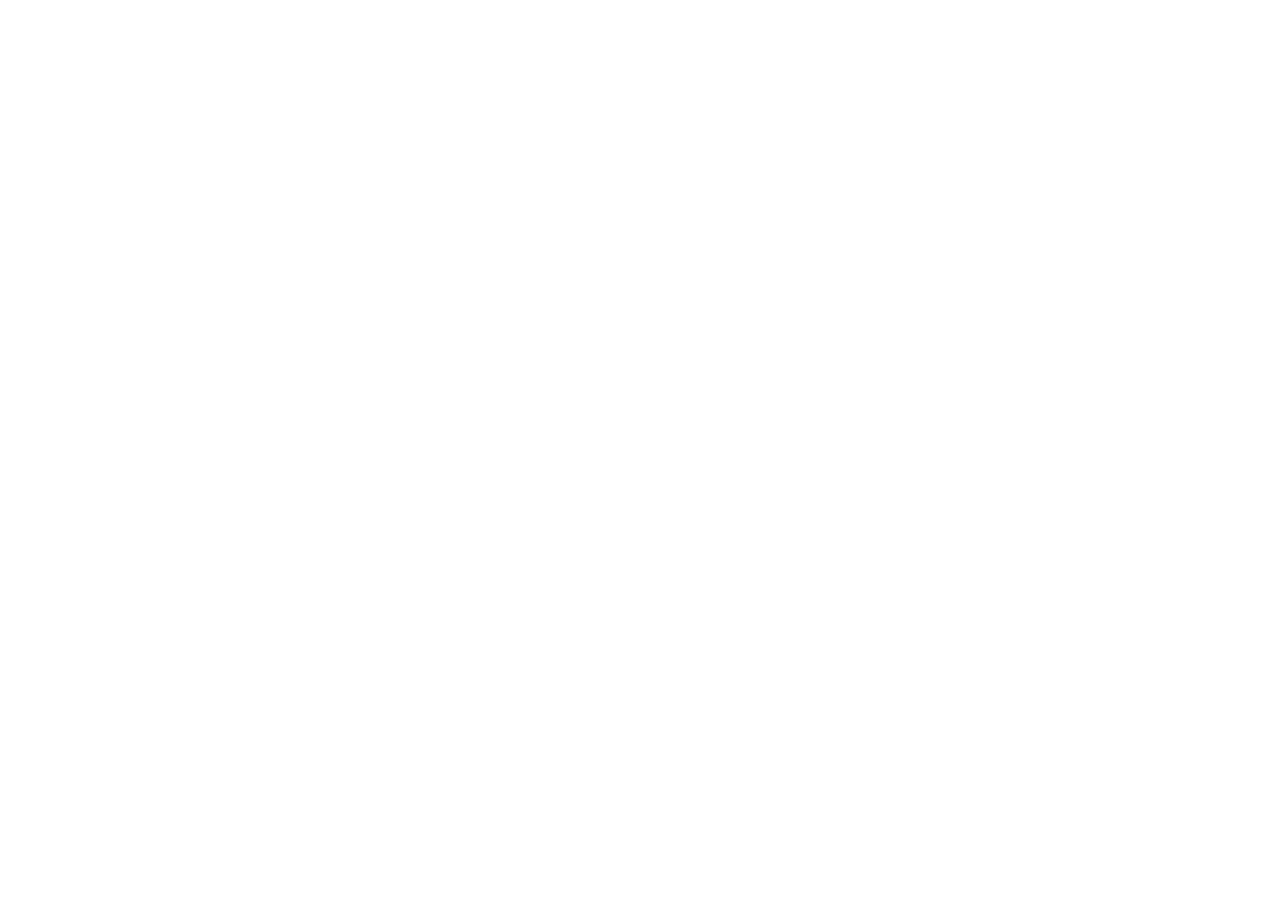
==== search.html @ 6ef45f2a "add notes, skeleton for other pages" ====
<html>
  <head>
  	<!-- copy pasta this stuff from index -->
    <title>Reddit</title>

    <link rel="stylesheet" type="text/css" href="reddit.css">

    <!-- google fonts -->
    <link href='http://fonts.googleapis.com/css?family=Montserrat' rel='stylesheet' type='text/css'>
    <link href='http://fonts.googleapis.com/css?family=Merriweather' rel='stylesheet' type='text/css'>
  </head>
<body>
</body>
</html>
---- reddit.css ----
/* default styles */
body {
	font-family: 'Merriweather', serif;
	margin: 0;
	height: 100%; /* to allow entire screen divs, idk if we need tho */
	font-size: 12px;
}


/* header styling */
#header {
	font-family: 'Montserrat', sans-serif;
	font-size: 24px;
}

#nameplate {
	/* the word REDDIT */
}
#subhead {
	/* the words explore connect laugh */
}
#iconbar {
	/* wrapper for icons */
}


/* body styling */
#content {
	
}
.center {
	margin: 0 auto;
	width: 80%;
}

/* 8 col layout */
.row {

}
.col {
	display: inline-block;
}
.span1 {

}
.span2 {

}
.span3 {

}
/* content holders */
.full {

}
.half {

}

/* upvote/downvote wrapper */
.votewrap {
	/* clickthrough this baby - is this inherited? */
	pointer-events: none;
}
.upvote {
	/* wraps upvote icon */
}
.downvote {
	/* wraps downvote icon */
}
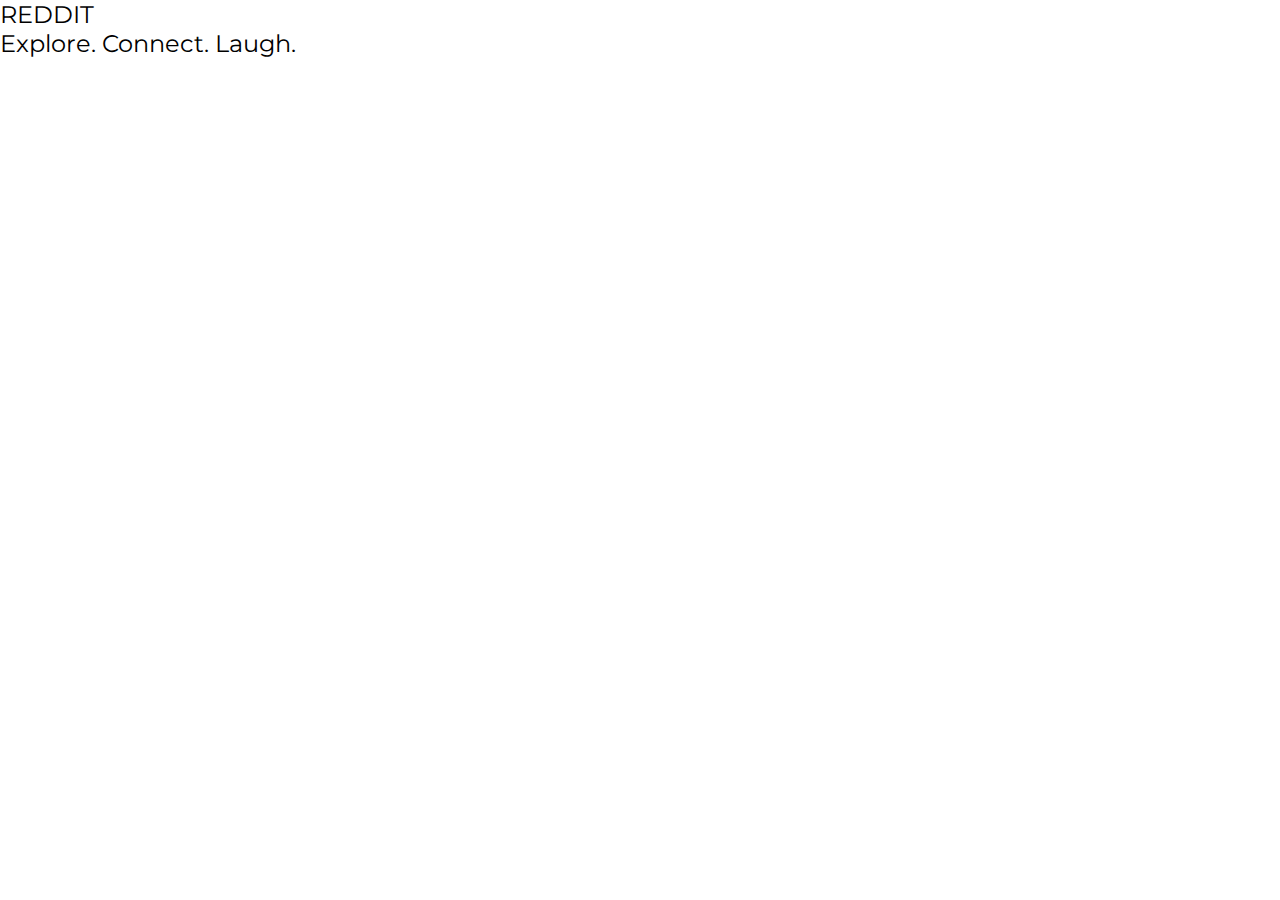
==== commit 2fc2902d: "fleshed out skeletons in prep for work" ====
--- a/search.html
+++ b/search.html
@@ -4,11 +4,22 @@
     <title>Reddit</title>
 
     <link rel="stylesheet" type="text/css" href="reddit.css">
+    <link rel="stylesheet" type="text/css" href="search.css">
 
     <!-- google fonts -->
     <link href='http://fonts.googleapis.com/css?family=Montserrat' rel='stylesheet' type='text/css'>
     <link href='http://fonts.googleapis.com/css?family=Merriweather' rel='stylesheet' type='text/css'>
   </head>
 <body>
+  <!-- copypasta the finished header here later -->
+  <div id="header">
+    <div id="nameplate">REDDIT</div>
+    <div id="subhead">Explore. Connect. Laugh.</div>
+    <div id="iconbar"></div>
+  </div>
+
+  <div id="content">
+    <!-- put stuff here! -->
+  </div>
 </body>
 </html>--- a/reddit.css
+++ b/reddit.css
@@ -1,3 +1,5 @@
+/* common css for site */
+
 /* default styles */
 body {
 	font-family: 'Merriweather', serif;
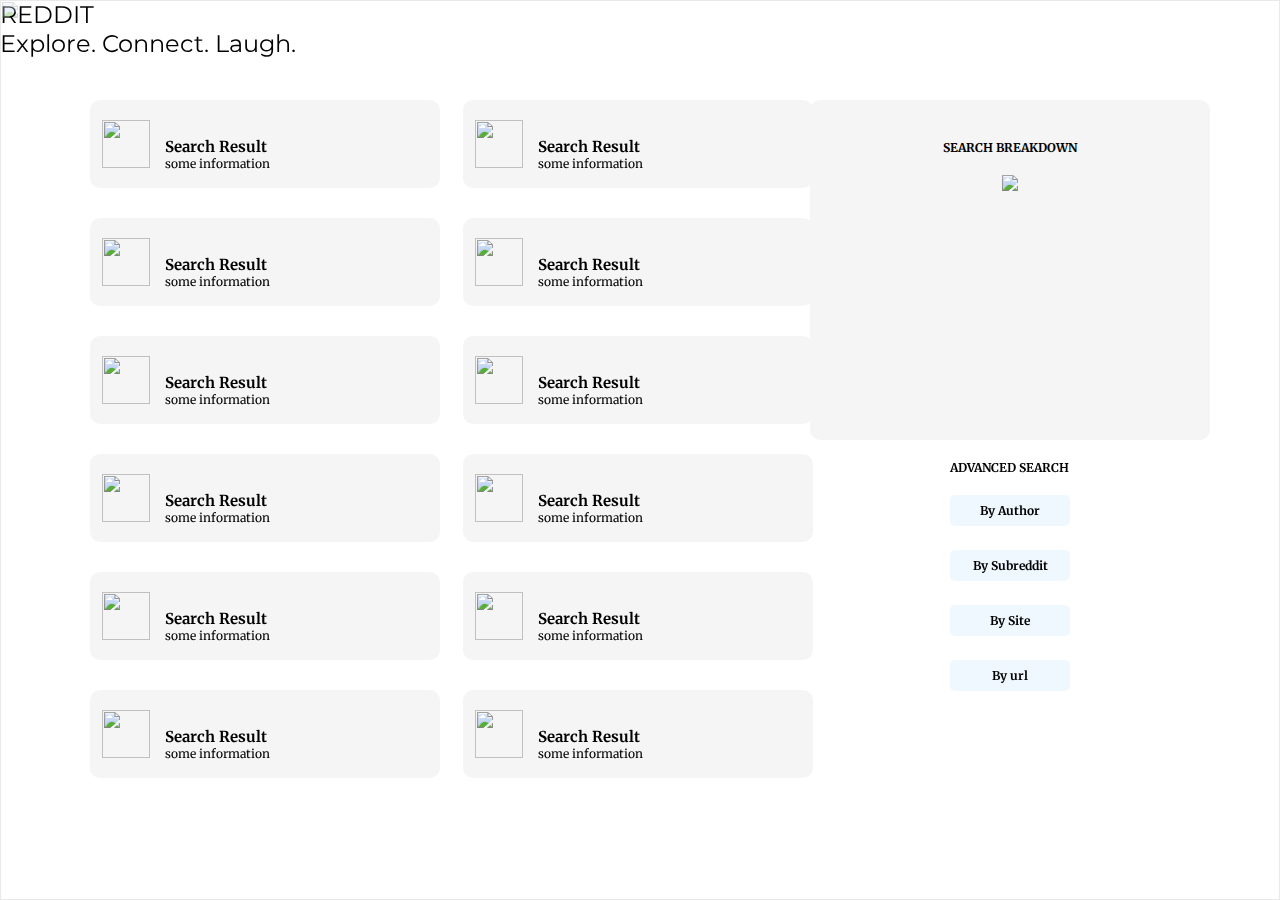
==== commit 466fe094: "added Jessica's part" ====
--- a/search.html
+++ b/search.html
@@ -18,8 +18,216 @@
     <div id="iconbar"></div>
   </div>
 
-  <div id="content">
+  <div id='content'>
+    <img src='background image.jpg'>
+    <div id='search-result-container'>
+
+
+      <!-- Search Result List -->
+      <div class = 'search-result-item'>
+        <div class='search-image-container'>
+          <img class = 'search-image' src='reddit search button.png'>
+        </div>
+        <div class='info-container'>
+          <div class='search-title'>
+            Search Result
+          </div>
+          <div class='search-info'>
+            some information
+          </div>
+        </div>
+      </div>
+
+      <div class = 'search-result-item'>
+        <div class='search-image-container'>
+          <img class = 'search-image' src='reddit search button.png'>
+        </div>
+        <div class='info-container'>
+          <div class='search-title'>
+            Search Result
+          </div>
+          <div class='search-info'>
+            some information
+          </div>
+        </div>
+      </div>
+
+      <div class = 'search-result-item'>
+        <div class='search-image-container'>
+          <img class = 'search-image' src='reddit search button.png'>
+        </div>
+        <div class='info-container'>
+          <div class='search-title'>
+            Search Result
+          </div>
+          <div class='search-info'>
+            some information
+          </div>
+        </div>
+      </div>
+
+      <div class = 'search-result-item'>
+        <div class='search-image-container'>
+          <img class = 'search-image' src='reddit search button.png'>
+        </div>
+        <div class='info-container'>
+          <div class='search-title'>
+            Search Result
+          </div>
+          <div class='search-info'>
+            some information
+          </div>
+        </div>
+      </div>
+
+      <div class = 'search-result-item'>
+        <div class='search-image-container'>
+          <img class = 'search-image' src='reddit search button.png'>
+        </div>
+        <div class='info-container'>
+          <div class='search-title'>
+            Search Result
+          </div>
+          <div class='search-info'>
+            some information
+          </div>
+        </div>
+      </div>
+
+      <div class = 'search-result-item'>
+        <div class='search-image-container'>
+          <img class = 'search-image' src='reddit search button.png'>
+        </div>
+        <div class='info-container'>
+          <div class='search-title'>
+            Search Result
+          </div>
+          <div class='search-info'>
+            some information
+          </div>
+        </div>
+      </div>
+
+      <div class = 'search-result-item'>
+        <div class='search-image-container'>
+          <img class = 'search-image' src='reddit search button.png'>
+        </div>
+        <div class='info-container'>
+          <div class='search-title'>
+            Search Result
+          </div>
+          <div class='search-info'>
+            some information
+          </div>
+        </div>
+      </div>
+
+      <div class = 'search-result-item'>
+        <div class='search-image-container'>
+          <img class = 'search-image' src='reddit search button.png'>
+        </div>
+        <div class='info-container'>
+          <div class='search-title'>
+            Search Result
+          </div>
+          <div class='search-info'>
+            some information
+          </div>
+        </div>
+      </div>
+
+      <div class = 'search-result-item'>
+        <div class='search-image-container'>
+          <img class = 'search-image' src='reddit search button.png'>
+        </div>
+        <div class='info-container'>
+          <div class='search-title'>
+            Search Result
+          </div>
+          <div class='search-info'>
+            some information
+          </div>
+        </div>
+      </div>
+
+      <div class = 'search-result-item'>
+        <div class='search-image-container'>
+          <img class = 'search-image' src='reddit search button.png'>
+        </div>
+        <div class='info-container'>
+          <div class='search-title'>
+            Search Result
+          </div>
+          <div class='search-info'>
+            some information
+          </div>
+        </div>
+      </div>
+
+      <div class = 'search-result-item'>
+        <div class='search-image-container'>
+          <img class = 'search-image' src='reddit search button.png'>
+        </div>
+        <div class='info-container'>
+          <div class='search-title'>
+            Search Result
+          </div>
+          <div class='search-info'>
+            some information
+          </div>
+        </div>
+      </div>
+
+      <div class = 'search-result-item'>
+        <div class='search-image-container'>
+          <img class = 'search-image' src='reddit search button.png'>
+        </div>
+        <div class='info-container'>
+          <div class='search-title'>
+            Search Result
+          </div>
+          <div class='search-info'>
+            some information
+          </div>
+        </div>
+      </div>
+    </div>
+
+  
+
+
+
+      <!-- End of Search Result List -->
+
+    
+    <div id='search-breakdown-container'>
+      <div id='search-breakdown'>
+        SEARCH BREAKDOWN
+        <div id='piechart-container'>
+          <img src='pie_chart.png'>
+        </div>
+      </div>
+      <div id= 'advanced search'>
+        ADVANCED SEARCH
+
     <!-- put stuff here! -->
-  </div>
+        <div id= 'advanced-search-content'>
+          <div class='adv-search-option'>
+            By Author
+          </div>
+
+          <div class='adv-search-option'>
+            By Subreddit
+          </div>
+
+          <div class='adv-search-option'>
+            By Site
+          </div>
+
+          <div class='adv-search-option'>
+            By url
+          </div>
+        </div>
+      </div>
 </body>
 </html>--- a/reddit.css
+++ b/reddit.css
@@ -13,6 +13,8 @@
 #header {
 	font-family: 'Montserrat', sans-serif;
 	font-size: 24px;
+	color:;
+	position: fixed;
 }
 
 #nameplate {
@@ -28,7 +30,11 @@
 
 /* body styling */
 #content {
-	
+	width: 100%;
+	background-image: url("./i/tahoe.jpg");
+	background-attachment: fixed;
+	background-size: cover;
+	background-repeat: no-repeat;
 }
 .center {
 	margin: 0 auto;
@@ -37,32 +43,57 @@
 
 /* 8 col layout */
 .row {
-
+	width: 100%;
+	display: table;
 }
 .col {
-	display: inline-block;
+	height: 200px;
+	display: table-cell;
+	padding: 1.8%;
 }
 .span1 {
-
+	/*width: 12.5%;*/
+	width: 10%;
 }
 .span2 {
-
+	/*width: 25%;*/
+	width: 20%;
 }
 .span3 {
-
+	/*width: 37.5%;*/
+	width: 30%;
+	margin: 1%;
 }
 /* content holders */
 .full {
-
+	height: 100%;
+	background-color: #f2f2f2;
+	overflow: auto;
 }
 .half {
-
+	height: 45%;
+	background-color: #f2f2f2;
+	overflow: auto;
+}
+.span1 .top {
+	margin-bottom: 17%;
+}
+.span2 .top {
+	margin-bottom: 7.8%;
+}
+.span3 .top {
+	margin-bottom: 4.5%;
+}
+.text p {
 }
 
 /* upvote/downvote wrapper */
 .votewrap {
 	/* clickthrough this baby - is this inherited? */
 	pointer-events: none;
+	height: 100%;
+	width: 100%;
+	position: relative;
 }
 .upvote {
 	/* wraps upvote icon */
--- a/search.css
+++ b/search.css
@@ -0,0 +1,92 @@
+#search-result-container {
+    display: inline-block;
+    width: 800px;
+    position: absolute;
+    top: 100px;
+    left: 70px;
+}
+#search-breakdown-container {
+    display: inline-block;
+    width: 400px;
+    height: 491px;
+    position: absolute;
+    right: 70px;
+    top: 100px;
+}
+.search-result-item {
+    width: 350px;
+    height: 80px;
+    display: inline-block;
+    margin-left: 20px;
+    background-color: whitesmoke;
+    margin-bottom: 30px;
+    padding-top: 8px;
+
+    border-radius: 10px;
+}
+.search-image {
+    display: inline-block;
+    width: 100%;
+    height: 100%;
+}
+.search-title {
+    display: inline-block;
+    font-weight: bold;
+    font-size: 15px;
+}
+.info-container {
+    display: inline-block;
+    margin-left: 12px;
+    font-family: merriweather;
+}
+
+.adv-search-option {
+    background-color: aliceblue;
+    text-align: center;
+    font-size: 12px;
+    padding-top: 8px;
+    width: 120px;
+    padding-bottom: 8px;
+    margin-bottom: 24px;
+    border-radius: 5px;
+    font-family: merriweather;
+    cursor: pointer;
+    margin-top: 20px;
+}
+
+#content > img {
+    position: relative;
+    opacity: 0.35;
+    width: 100%;
+    height: 100%;
+}
+
+.search-image-container {
+    width: 48px;
+    height: 48px;
+    display: inline-block;
+    margin-left: 12;
+    margin-top: 12px;
+    cursor: pointer;
+}
+
+#search-breakdown {
+    font-family: merriweather;
+    font-weight: bold;
+    background: whitesmoke;
+    height: 300px;
+    padding-top: 40px;
+    text-align: center;
+    border-radius: 10px;
+}
+#piechart-container {
+    margin-top: 20px;
+    margin-bottom: 20px;
+}
+#advanced\20 search {
+    font-family: merriweather;
+    font-weight: bold;
+    margin-top: 20px;
+    padding-left: 140px;
+    background-color: smokewhite;
+}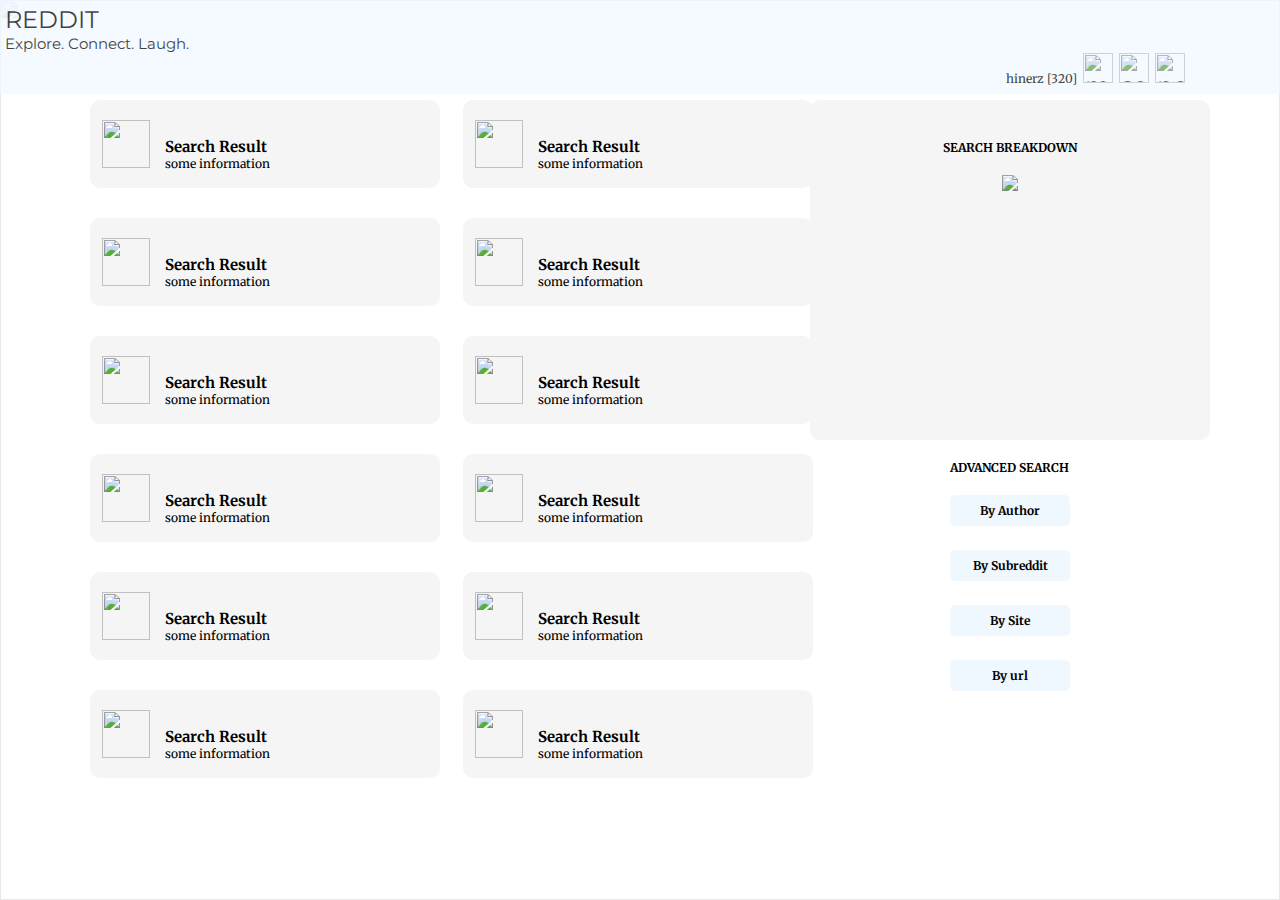
==== commit 45ca3dc4: "Done with header basically and the thread part too" ====
--- a/search.html
+++ b/search.html
@@ -12,11 +12,21 @@
   </head>
 <body>
   <!-- copypasta the finished header here later -->
-  <div id="header">
+   <div id="header">
     <div id="nameplate">REDDIT</div>
     <div id="subhead">Explore. Connect. Laugh.</div>
-    <div id="iconbar"></div>
+    
+    <div id="iconbar">
+      <div id= "userinfo"> hinerz [320] </div>
+      <div id="button"> <img src="img/icons/mail.png" alt="mail" width="30" height="30"> </div>
+      <div id="button"> <img src="img/icons/search.png" alt="search" width="30" height="30"> </div>
+      <div id="button"> <img src="img/icons/pencil.png" alt="post" width="30" height="30"> </div>
+    </div>
+
+    <div id= "subreddit">
+     </div>
   </div>
+
 
   <div id='content'>
     <img src='background image.jpg'>
--- a/reddit.css
+++ b/reddit.css
@@ -13,18 +13,37 @@
 #header {
 	font-family: 'Montserrat', sans-serif;
 	font-size: 24px;
-	color:;
+	background-color: aliceblue;
+	opacity:0.75;
 	position: fixed;
+	display:inline-block;
+	width:100%;
+	padding:5px;
+	z-index:99;
 }
 
 #nameplate {
 	/* the word REDDIT */
 }
 #subhead {
+	font-size:15px;
 	/* the words explore connect laugh */
+}
+#userinfo {
+	font-family: 'Merriweather', serif;
+	font-size:12px;
+	display:inline-block;
 }
 #iconbar {
 	/* wrapper for icons */
+	padding-right:100px;
+	float:right;
+
+}
+#button {h
+	padding-left:5px;
+	display:inline-block;
+
 }
 
 
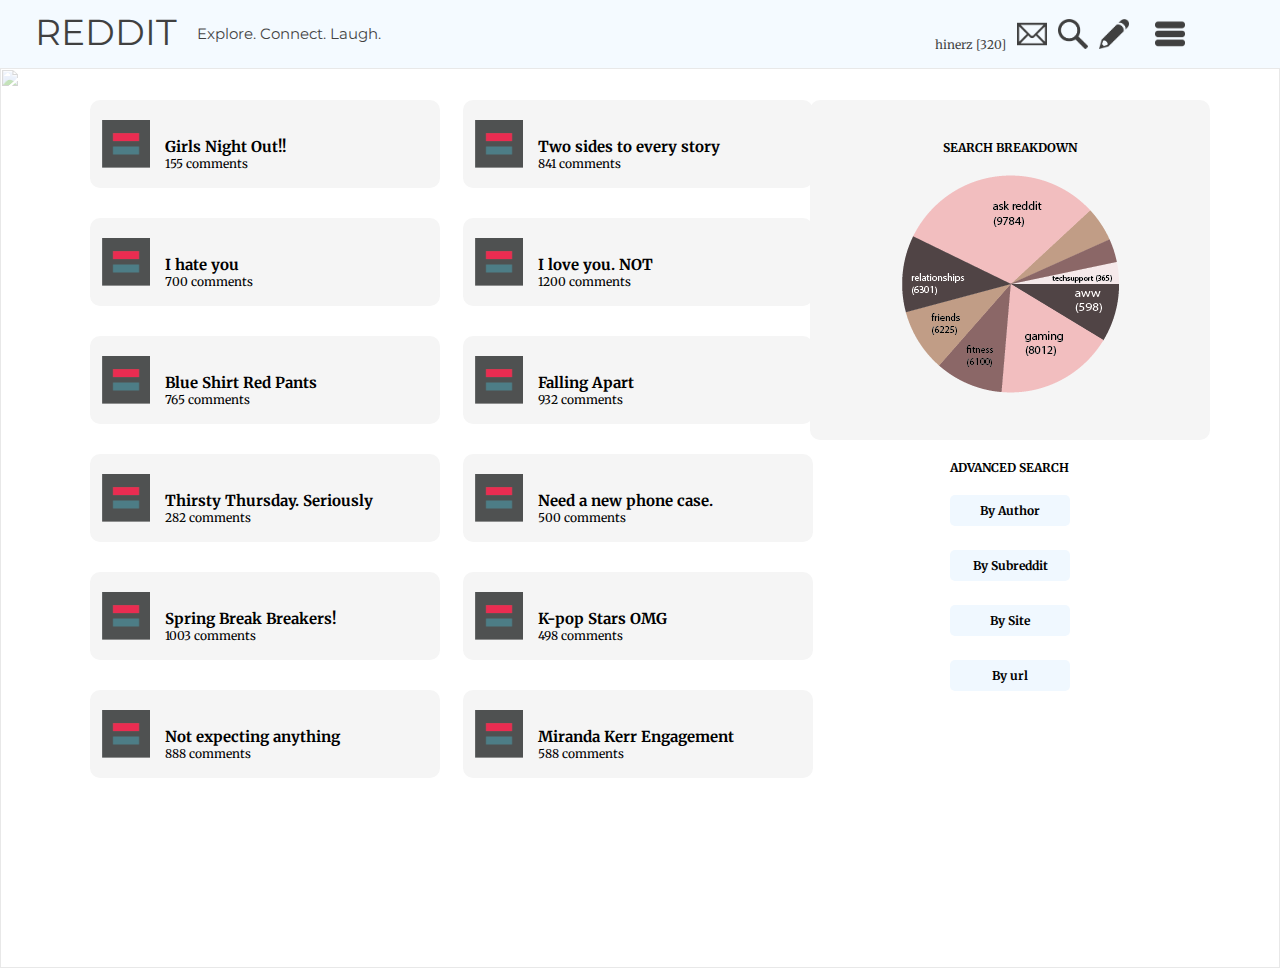
==== commit 2bdb4ce0: "done" ====
--- a/search.html
+++ b/search.html
@@ -1,7 +1,7 @@
 <html>
   <head>
   	<!-- copy pasta this stuff from index -->
-    <title>Reddit</title>
+    <title>Search Results for: Cuteness</title>
 
     <link rel="stylesheet" type="text/css" href="reddit.css">
     <link rel="stylesheet" type="text/css" href="search.css">
@@ -13,23 +13,61 @@
 <body>
   <!-- copypasta the finished header here later -->
    <div id="header">
-    <div id="nameplate">REDDIT</div>
+    <div id="nameplate"> <a href = "index.html"> REDDIT </a> </div>
     <div id="subhead">Explore. Connect. Laugh.</div>
     
     <div id="iconbar">
       <div id= "userinfo"> hinerz [320] </div>
       <div id="button"> <img src="img/icons/mail.png" alt="mail" width="30" height="30"> </div>
-      <div id="button"> <img src="img/icons/search.png" alt="search" width="30" height="30"> </div>
+      <div id="search-button"> <img src="img/icons/search.png" alt="search" width="30" height="30">
+        
+        
+        <div id = "search-form">
+          <input type="text"  name="comment" id="comment" value="search">
+          <div id = "go">
+            <a href = "search.html"> 
+            go  </a>  
+          </div>
+        </div>
+
+        
+      </div>
+
       <div id="button"> <img src="img/icons/pencil.png" alt="post" width="30" height="30"> </div>
+    
+
+
+      <div id= "subreddit">
+        <img src="img/icons/sub.png" alt="explore subreddits" width="30" height"30">
+        <div id="subreddit-bar">
+          <class id= "subreddit-item"> r/animals </class>
+          <class id= "subreddit-item"> r/aww </class>
+          <class id= "subreddit-item"> r/beauty</class>
+          <class id= "subreddit-item"> r/bluesclues </class>
+          <class id= "subreddit-item"> r/charisma </class>
+          <class id= "subreddit-item"> r/chastity </class>
+          <class id= "subreddit-item"> r/christianity </class>
+          <class id= "subreddit-item"> r/delicious </class>
+          <class id= "subreddit-item"> r/dreams </class>
+          <class id= "subreddit-item"> r/ectasy</class>
+          <class id= "subreddit-item"> r/fudge</class>
+          <class id= "subreddit-item"> r/fun</class>
+          <class id= "subreddit-item"> r/grandma </class>
+          <class id= "subreddit-item"> r/grandson </class>
+          <class id= "subreddit-item"> r/grease </class>
+          <class id= "subreddit-item"> r/gaaahh </class>
+          <class id= "subreddit-item"> r/hinaaaa </class>
+          <class id= "subreddit-item"> r/hinako</class>
+          <div id= "your-subreddits"> <a href= subreddit.html> Explore your subreddits </a> </div>
+        </div>
+      </div>
     </div>
-
-    <div id= "subreddit">
-     </div>
-  </div>
+    </div>
+    
 
 
   <div id='content'>
-    <img src='background image.jpg'>
+    <img src='/i/tahoe.jpg'>
     <div id='search-result-container'>
 
 
@@ -40,164 +78,164 @@
         </div>
         <div class='info-container'>
           <div class='search-title'>
-            Search Result
-          </div>
-          <div class='search-info'>
-            some information
-          </div>
-        </div>
-      </div>
-
-      <div class = 'search-result-item'>
-        <div class='search-image-container'>
-          <img class = 'search-image' src='reddit search button.png'>
-        </div>
-        <div class='info-container'>
-          <div class='search-title'>
-            Search Result
-          </div>
-          <div class='search-info'>
-            some information
-          </div>
-        </div>
-      </div>
-
-      <div class = 'search-result-item'>
-        <div class='search-image-container'>
-          <img class = 'search-image' src='reddit search button.png'>
-        </div>
-        <div class='info-container'>
-          <div class='search-title'>
-            Search Result
-          </div>
-          <div class='search-info'>
-            some information
-          </div>
-        </div>
-      </div>
-
-      <div class = 'search-result-item'>
-        <div class='search-image-container'>
-          <img class = 'search-image' src='reddit search button.png'>
-        </div>
-        <div class='info-container'>
-          <div class='search-title'>
-            Search Result
-          </div>
-          <div class='search-info'>
-            some information
-          </div>
-        </div>
-      </div>
-
-      <div class = 'search-result-item'>
-        <div class='search-image-container'>
-          <img class = 'search-image' src='reddit search button.png'>
-        </div>
-        <div class='info-container'>
-          <div class='search-title'>
-            Search Result
-          </div>
-          <div class='search-info'>
-            some information
-          </div>
-        </div>
-      </div>
-
-      <div class = 'search-result-item'>
-        <div class='search-image-container'>
-          <img class = 'search-image' src='reddit search button.png'>
-        </div>
-        <div class='info-container'>
-          <div class='search-title'>
-            Search Result
-          </div>
-          <div class='search-info'>
-            some information
-          </div>
-        </div>
-      </div>
-
-      <div class = 'search-result-item'>
-        <div class='search-image-container'>
-          <img class = 'search-image' src='reddit search button.png'>
-        </div>
-        <div class='info-container'>
-          <div class='search-title'>
-            Search Result
-          </div>
-          <div class='search-info'>
-            some information
-          </div>
-        </div>
-      </div>
-
-      <div class = 'search-result-item'>
-        <div class='search-image-container'>
-          <img class = 'search-image' src='reddit search button.png'>
-        </div>
-        <div class='info-container'>
-          <div class='search-title'>
-            Search Result
-          </div>
-          <div class='search-info'>
-            some information
-          </div>
-        </div>
-      </div>
-
-      <div class = 'search-result-item'>
-        <div class='search-image-container'>
-          <img class = 'search-image' src='reddit search button.png'>
-        </div>
-        <div class='info-container'>
-          <div class='search-title'>
-            Search Result
-          </div>
-          <div class='search-info'>
-            some information
-          </div>
-        </div>
-      </div>
-
-      <div class = 'search-result-item'>
-        <div class='search-image-container'>
-          <img class = 'search-image' src='reddit search button.png'>
-        </div>
-        <div class='info-container'>
-          <div class='search-title'>
-            Search Result
-          </div>
-          <div class='search-info'>
-            some information
-          </div>
-        </div>
-      </div>
-
-      <div class = 'search-result-item'>
-        <div class='search-image-container'>
-          <img class = 'search-image' src='reddit search button.png'>
-        </div>
-        <div class='info-container'>
-          <div class='search-title'>
-            Search Result
-          </div>
-          <div class='search-info'>
-            some information
-          </div>
-        </div>
-      </div>
-
-      <div class = 'search-result-item'>
-        <div class='search-image-container'>
-          <img class = 'search-image' src='reddit search button.png'>
-        </div>
-        <div class='info-container'>
-          <div class='search-title'>
-            Search Result
-          </div>
-          <div class='search-info'>
-            some information
+            Girls Night Out!!
+          </div>
+          <div class='search-info'>
+            155 comments
+          </div>
+        </div>
+      </div>
+
+      <div class = 'search-result-item'>
+        <div class='search-image-container'>
+          <img class = 'search-image' src='reddit search button.png'>
+        </div>
+        <div class='info-container'>
+          <div class='search-title'>
+            Two sides to every story
+          </div>
+          <div class='search-info'>
+            841 comments
+          </div>
+        </div>
+      </div>
+
+      <div class = 'search-result-item'>
+        <div class='search-image-container'>
+          <img class = 'search-image' src='reddit search button.png'>
+        </div>
+        <div class='info-container'>
+          <div class='search-title'>
+            I hate you 
+          </div>
+          <div class='search-info'>
+            700 comments
+          </div>
+        </div>
+      </div>
+
+      <div class = 'search-result-item'>
+        <div class='search-image-container'>
+          <img class = 'search-image' src='reddit search button.png'>
+        </div>
+        <div class='info-container'>
+          <div class='search-title'>
+            I love you. NOT
+          </div>
+          <div class='search-info'>
+            1200 comments
+          </div>
+        </div>
+      </div>
+
+      <div class = 'search-result-item'>
+        <div class='search-image-container'>
+          <img class = 'search-image' src='reddit search button.png'>
+        </div>
+        <div class='info-container'>
+          <div class='search-title'>
+            Blue Shirt Red Pants
+          </div>
+          <div class='search-info'>
+            765 comments
+          </div>
+        </div>
+      </div>
+
+      <div class = 'search-result-item'>
+        <div class='search-image-container'>
+          <img class = 'search-image' src='reddit search button.png'>
+        </div>
+        <div class='info-container'>
+          <div class='search-title'>
+            Falling Apart
+          </div>
+          <div class='search-info'>
+            932 comments
+          </div>
+        </div>
+      </div>
+
+      <div class = 'search-result-item'>
+        <div class='search-image-container'>
+          <img class = 'search-image' src='reddit search button.png'>
+        </div>
+        <div class='info-container'>
+          <div class='search-title'>
+            Thirsty Thursday. Seriously
+          </div>
+          <div class='search-info'>
+            282 comments
+          </div>
+        </div>
+      </div>
+
+      <div class = 'search-result-item'>
+        <div class='search-image-container'>
+          <img class = 'search-image' src='reddit search button.png'>
+        </div>
+        <div class='info-container'>
+          <div class='search-title'>
+            Need a new phone case. 
+          </div>
+          <div class='search-info'>
+            500 comments
+          </div>
+        </div>
+      </div>
+
+      <div class = 'search-result-item'>
+        <div class='search-image-container'>
+          <img class = 'search-image' src='reddit search button.png'>
+        </div>
+        <div class='info-container'>
+          <div class='search-title'>
+            Spring Break Breakers!
+          </div>
+          <div class='search-info'>
+            1003 comments
+          </div>
+        </div>
+      </div>
+
+      <div class = 'search-result-item'>
+        <div class='search-image-container'>
+          <img class = 'search-image' src='reddit search button.png'>
+        </div>
+        <div class='info-container'>
+          <div class='search-title'>
+            K-pop Stars OMG 
+          </div>
+          <div class='search-info'>
+            498 comments
+          </div>
+        </div>
+      </div>
+
+      <div class = 'search-result-item'>
+        <div class='search-image-container'>
+          <img class = 'search-image' src='reddit search button.png'>
+        </div>
+        <div class='info-container'>
+          <div class='search-title'>
+            Not expecting anything
+          </div>
+          <div class='search-info'>
+            888 comments
+          </div>
+        </div>
+      </div>
+
+      <div class = 'search-result-item'>
+        <div class='search-image-container'>
+          <img class = 'search-image' src='reddit search button.png'>
+        </div>
+        <div class='info-container'>
+          <div class='search-title'>
+            Miranda Kerr Engagement
+          </div>
+          <div class='search-info'>
+            588 comments
           </div>
         </div>
       </div>
--- a/reddit.css
+++ b/reddit.css
@@ -8,25 +8,44 @@
 	font-size: 12px;
 }
 
-
 /* header styling */
 #header {
 	font-family: 'Montserrat', sans-serif;
 	font-size: 24px;
 	background-color: aliceblue;
-	opacity:0.75;
 	position: fixed;
 	display:inline-block;
 	width:100%;
+	height: 58px;
 	padding:5px;
 	z-index:99;
-}
+	top:0;
+	opacity:0.75;
+}
+
 
 #nameplate {
+	float: left;
+	margin-top: 5px;
+    margin-left: 30px;
+	font-size: 36px;
 	/* the word REDDIT */
-}
+	
+}
+#nameplate a {
+	text-decoration: none;
+	color:inherit;
+}
+#nameplate:hover {
+	opacity: 0.5;
+}
+
+
 #subhead {
 	font-size:15px;
+	float:left;
+	margin-left:20px;
+	margin-top:19px;
 	/* the words explore connect laugh */
 }
 #userinfo {
@@ -35,25 +54,104 @@
 	display:inline-block;
 }
 #iconbar {
+	position:relative;
 	/* wrapper for icons */
-	padding-right:100px;
 	float:right;
-
-}
-#button {h
+	top:0;
+	margin-right:100px;
+	margin-top:14px;
+}
+#button {
 	padding-left:5px;
 	display:inline-block;
-
-}
-
+}
+
+#search-button {
+	padding-left:5px;
+	display:inline-block;
+}
+#search-button:hover {
+	opacity: 0.5;
+}
+
+#search-form {
+	display:none;	
+}
+#search-button:hover #search-form{
+	display:inline-block;
+}
+#go {
+	display:inline-block;
+	font-size:12px;
+	width: 18;
+	padding:1;
+	font-family:"Merriweather", serif;
+	border-radius: 5px;
+	background-color: #f17aa9;
+}
+
+#go a{
+	text-decoration: none;
+	color:inherit;
+}
+
+#button:hover {
+	opacity: 0.5;
+}
+
+#subreddit {
+	display:inline-block;
+	padding-left:20px;
+}
+
+#subreddit:hover {
+	opacity:0.75;
+}
+
+#your-subreddits {
+	text-align: center;
+	color: black;
+	font-size:12;
+	margin:auto;
+	padding-top: 10px;
+
+}
+#your-subreddits:hover{
+	opacity:0.75;
+}
+
+#your-subreddits a{
+	text-decoration: none;
+	color:inherit;
+}
+
+#subreddit-bar {
+	display:none;
+	z-index:99;
+	height:100%;
+	width:30;
+	margin-top:30px;
+	float:left;
+}
+
+#subreddit-item {
+	font-size:12px;
+	font-family: 'Merriweather', serif;
+	opacity:none;
+}
+
+#subreddit-item:hover{
+	opacity:0.75;
+}
+
+#subreddit:hover #subreddit-bar{
+	display:block;
+}
 
 /* body styling */
 #content {
 	width: 100%;
-	background-image: url("./i/tahoe.jpg");
-	background-attachment: fixed;
-	background-size: cover;
-	background-repeat: no-repeat;
+	margin-top: 68px;
 }
 .center {
 	margin: 0 auto;
@@ -68,7 +166,9 @@
 .col {
 	height: 200px;
 	display: table-cell;
-	padding: 1.8%;
+	padding: 1.2%;
+	position: relative;
+	z-index: 10;
 }
 .span1 {
 	/*width: 12.5%;*/
@@ -81,18 +181,42 @@
 .span3 {
 	/*width: 37.5%;*/
 	width: 30%;
-	margin: 1%;
 }
 /* content holders */
 .full {
 	height: 100%;
 	background-color: #f2f2f2;
-	overflow: auto;
+	overflow: hidden;
+	position: relative;
+	z-index: -1;
+	border-radius: 8px;
+	box-shadow: 0 4px 2px -2px gray;
 }
 .half {
-	height: 45%;
+	/* okay fine its not really half */
+	height: 100%;
 	background-color: #f2f2f2;
-	overflow: auto;
+	z-index: -1;
+	overflow: hidden;
+	position: relative;
+	border-radius: 3px;
+}
+.full img {
+	width: 100%;
+	position: absolute;
+	top: 0;
+}
+.half img {
+	width: 100%;
+	position: absolute;
+	top: 0;
+}
+.tall img {
+	height: 100%;
+	width: auto;
+}
+.top.half {
+	z-index: -2;
 }
 .span1 .top {
 	margin-bottom: 17%;
@@ -104,19 +228,112 @@
 	margin-bottom: 4.5%;
 }
 .text p {
+	margin: 1em;
+	font-size: 12px;
+	line-height: 18px;
 }
 
 /* upvote/downvote wrapper */
 .votewrap {
-	/* clickthrough this baby - is this inherited? */
-	pointer-events: none;
+	width: 100%;
 	height: 100%;
-	width: 100%;
 	position: relative;
+
+	z-index: initial;
+	/* #DDD */
+	background-color: rgba(221, 221, 221, 0);
+	transition: background-color 0.15s linear;
+
+	-webkit-touch-callout: none;
+	-webkit-user-select: none;
+	-khtml-user-select: none;
+	-moz-user-select: none;
+	-ms-user-select: none;
+	user-select: none;
+
+	border-radius: 8px;
+}
+.votewrap.fourtyfive {
+	height: 45%;
+	border-radius: 3px;
+}
+.votewrap:hover {
+	/* #333 */
+	background-color: rgba(51, 51, 51, 0.5);
+}
+.votewrap a {
+	text-decoration: none;
+	color: inherit;
+}
+.votecount {
+	font-family: "Montserrat", sans-serif;
+	text-align: center;
+	color: white;
+	font-size: 48px;
+
+	position: absolute;
+	top: 50%;
+	left: 50%;
+	width: 150px;
+	height: 100px;
+	line-height: 100px;
+	margin-left: -75px;
+	margin-top: -50px;
+
+	transition: opacity 0.15s linear;
+	opacity: 0;
+}
+.votewrap.upvoted {
+	/*background-color: #f05a26;*/
+	background-color: rgba(240, 90, 38, 0.75);
+}
+.votewrap.downvoted {
+	/*background-color: #29aae1;*/
+	background-color: rgba(41, 170, 225, 0.75);
+}
+.votecount_opaque {
+	/* triggered by jquery */
+	opacity: 1;
+}
+.fourtyfive .votecount {
+	font-size: 36px;
 }
 .upvote {
+	width: 100%;
+	height: 50%;
+	position: absolute;
 	/* wraps upvote icon */
+	color: white;
 }
 .downvote {
+	height: 50%;
+	width: 100%;
+	position: absolute;
+	top: 50%;
 	/* wraps downvote icon */
-}+	color: white;
+}
+.downvote .info {
+	text-align: center;
+	position: absolute;
+	bottom: 50%;
+	width: 100%;;
+
+	transition: opacity 0.15s linear;
+	opacity: 0;
+}
+.fourtyfive .downvote .info {
+	bottom: 25%;
+}
+.downvote .info_opaque {
+	opacity: 1;
+}
+
+html {
+	background-attachment: fixed;
+	background-size: cover;
+	background-repeat: no-repeat;
+	background: url("./i/tahoe.jpg") no-repeat center center fixed;
+}
+
+
